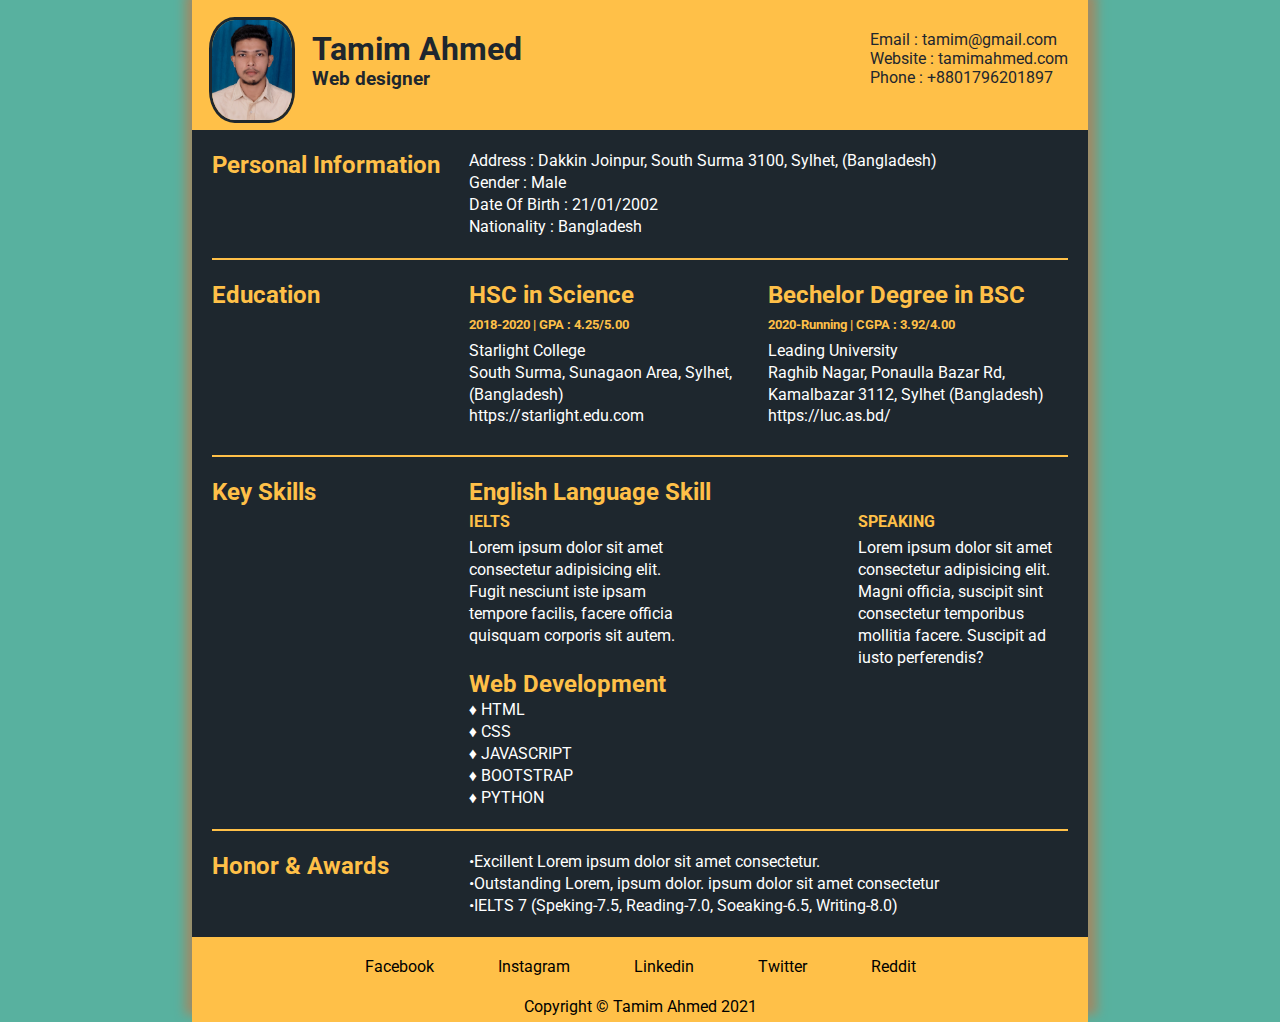
==== index.html @ bd329542 "first cv project" ====
<!DOCTYPE html>
<html lang="en">
<head>
    <meta charset="UTF-8">
    <meta http-equiv="X-UA-Compatible" content="IE=edge">
    <meta name="viewport" content="width=device-width, initial-scale=1.0">
    <title>CV - Tamim Ahmed</title>
    <link rel="stylesheet" href="style.css">
    <link rel="shortcut icon" href="images/favicon.ico" type="image/x-icon">
    <link href="https://fonts.googleapis.com/css2?family=Roboto&display=swap" rel="stylesheet">
</head>
<body>
    <div class="cv">
        <header class="header">
            <img src="images/tamim.JPG" alt="">
            <div class="bio-text">
                <h1>Tamim Ahmed</h1>
                <h3>Web designer</h3>
            </div>
            <div class="bio-contact">
                <a href="mailto:tamim@gmail.com">Email : tamim@gmail.com</a><br>
                <a href="tamimahmed.com">Website : tamimahmed.com</a><br>
                <a href="tel:+8801796201897">Phone : +8801796201897</a><br>
            </div>
            
        </header>
        <!-- header end -->

        <main>
            <div class="personal-section">
                <div class="div-left">
                    <h2>Personal Information</h2>
                </div>
                <div class="div-right">
                    <p>Address : Dakkin Joinpur, South Surma 3100, Sylhet, (Bangladesh)</p>
                    <p>Gender : Male</p>
                    <p>Date Of Birth : 21/01/2002</p>
                    <p>Nationality : Bangladesh</p>
                </div>
                <div class="clear-div"></div>  
                <hr class="common-hr">             
            </div>

            <div class="education-section">
                <div class="div-left">
                    <h2>Education</h2>
                </div>
                <div class="div-center">
                    <h2>HSC in Science</h2>
                    <h5>2018-2020 | GPA : 4.25/5.00</h5>
                    <p>Starlight College</p>
                    <p>South Surma, Sunagaon Area, Sylhet, (Bangladesh)</p>
                    <a href="#">https://starlight.edu.com</a>
                </div>
                <div class="div-eright">
                    <h2>Bechelor Degree in BSC</h2>
                    <h5>2020-Running | CGPA : 3.92/4.00</h5>
                    <p>Leading University</p>
                    <p>Raghib Nagar, Ponaulla Bazar Rd, Kamalbazar 3112, Sylhet (Bangladesh)</p>
                    <a href="#">https://luc.as.bd/</a>
                </div>
                <div class="clear-div"></div>  
                <hr class="common-hr">             
            </div>

            <div class="skill-section">
                <div class="div-left">
                    <h2>Key Skills</h2>
                </div>
                <div class="div-right">
                    <h2>English Language Skill</h2>
                    <div class="div-center">
                        <h4>IELTS</h4>
                        <p>Lorem ipsum dolor sit amet consectetur adipisicing elit. Fugit nesciunt iste ipsam tempore facilis, facere officia quisquam corporis sit autem.</p>
                    </div>
                    <div class="div-eright">
                        <h4>SPEAKING</h4>
                        <p>Lorem ipsum dolor sit amet consectetur adipisicing elit. Magni officia, suscipit sint consectetur temporibus mollitia facere. Suscipit ad iusto perferendis?</p>
                    </div>
                </div>
                
                <div class="div-right">
                    <h2>Web Development</h2>
                    <p>&#9830; HTML</p>
                    <p>&#9830; CSS</p>
                    <p>&#9830; JAVASCRIPT</p>
                    <p>&#9830; BOOTSTRAP</p>
                    <p>&#9830; PYTHON</p>
                </div>
                <div class="clear-div"></div>  
                <hr class="common-hr">             
            </div>

            <div class="honor-section">
                <div class="div-left">
                    <h2>Honor & Awards</h2>
                </div>
                <div class="div-right">
                    <p>&#8226;Excillent Lorem ipsum dolor sit amet consectetur.</p>
                    <p>&#8226;Outstanding Lorem, ipsum dolor. ipsum dolor sit amet consectetur</p>
                    <p>&#8226;IELTS 7 (Speking-7.5, Reading-7.0, Soeaking-6.5, Writing-8.0)</p>
                </div>
                <div class="clear-div"></div>               
            </div>
            
        </main>

        <footer id="bottom">
            <div class="social">   
                <a href="#">Facebook</a>
                <a href="#">Instagram</a>
                <a href="#">Linkedin</a>
                <a href="#">Twitter</a>
                <a href="#">Reddit</a>
            </div> 
            <p>Copyright &copy; Tamim Ahmed 2021</p>
        </footer>
        
    </div>
</body>
</html>
---- style.css ----
*{
    margin: 0;
    padding: 0;
}
body{
    background-color: #58B19F;
    color: white;
    font-family: 'Roboto', sans-serif;
}
.cv{
    width: 70%;
    margin: 0 auto;
    background-color: #1e272e;
    height: 1006px;
    box-shadow: 1px 1px 10px 8px #9e8b67;
}
h2, h4, h5{
    line-height: 30px;
    color: #ffc048;
    
}
p{
    line-height: 22px;
    
}
header {
    background-color: #ffc048;
    color: #1e272e;
    width: 100%;
    height: 130px;
    
}
header img{
    width: 80px;
    margin: 17px;
    float: left;
    border: 3px solid #1e272e;
    border-radius: 30%;
}
.bio-text{
    float: left;
    margin: 30px auto;
}
.bio-contact{
    float: right;
    margin: 30px 20px;

}
.bio-contact a{
    text-decoration: none;
    color: #1e272e;
}
.bio-contact a:hover{
    text-decoration: underline;
    color: red;
}
.clear-div{
    clear: both;
}
/* main start */

.personal-section{
    margin: 20px;
}
.div-left{
    width: 30%;
    float: left;

}
.div-right{
    width: 70%;
    float: right;
}
.common-hr{
    border: 1px solid #ffc048;
    margin: 20px auto;
}
.education-section{
    margin: 20px;
}
.div-center{
    width: 35%;
    float: left;
    margin-bottom: 10px;
}
.div-eright{
    width: 35%;
    float: right;
}
.div-center a, .div-eright a{
    text-decoration: none;
    color: white;
}
.div-center a:hover, .div-eright a:hover{
    text-decoration: underline;
    color: red;
}
.skill-section{
    margin: 20px;
}

.honor-section{
    margin: 20px;
}
#bottom{
    width: 100%;
    height: 85px;
    background-color: #ffc048;
    text-align: center;
}


.social a{
    display: inline-block;
    margin: 20px 30px ;
    text-decoration: none;
    color: black;

}
.social a:hover{
    text-decoration: underline;
    color: red;
}
#bottom p{
    color: black;
}
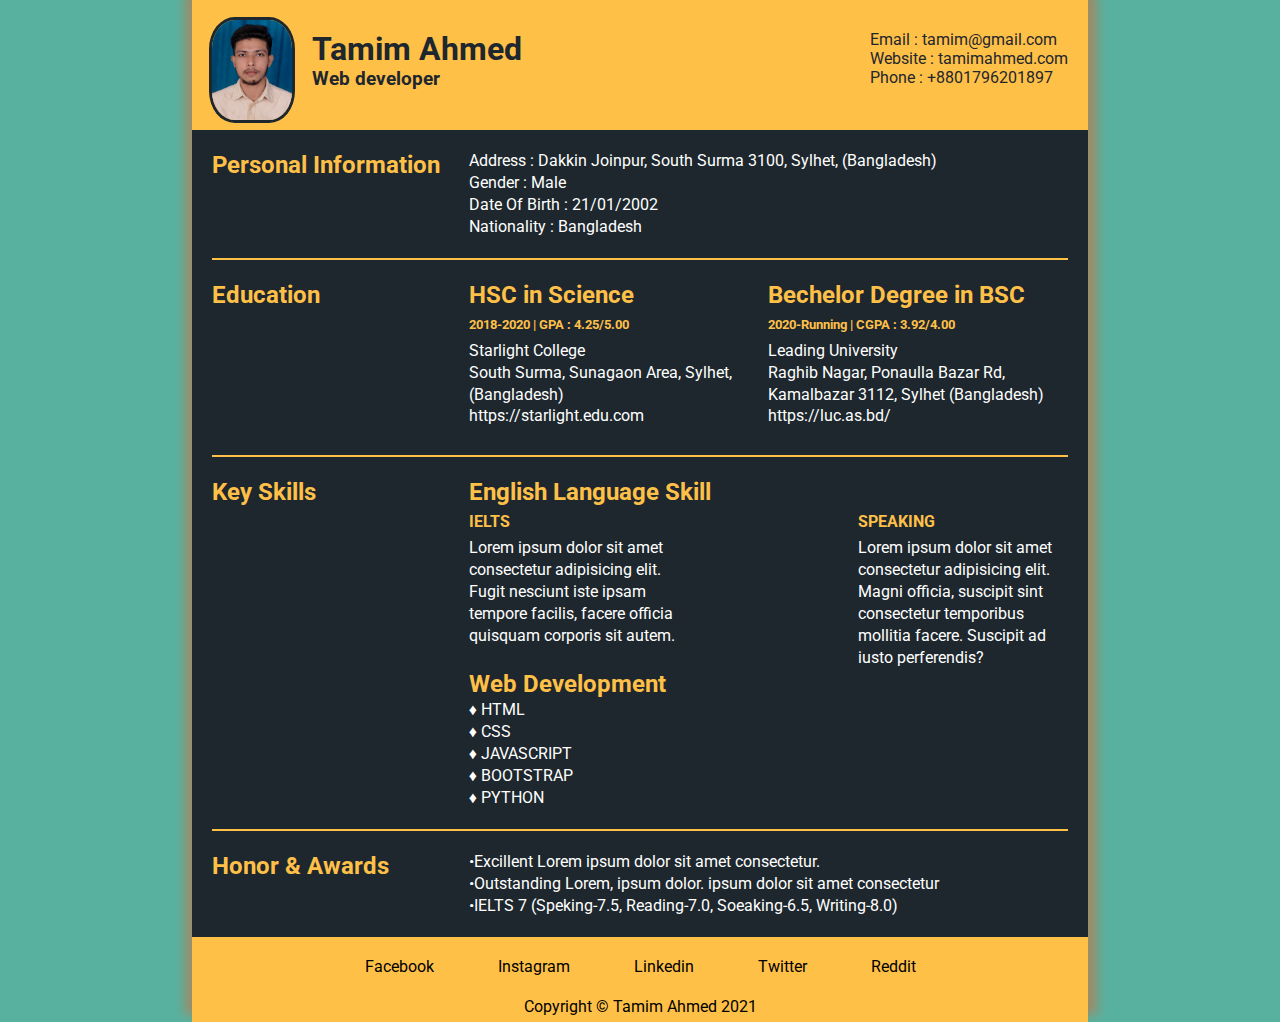
==== commit b7919a4d: "added developer" ====
--- a/index.html
+++ b/index.html
@@ -15,7 +15,7 @@
             <img src="images/tamim.JPG" alt="">
             <div class="bio-text">
                 <h1>Tamim Ahmed</h1>
-                <h3>Web designer</h3>
+                <h3>Web developer</h3>
             </div>
             <div class="bio-contact">
                 <a href="mailto:tamim@gmail.com">Email : tamim@gmail.com</a><br>
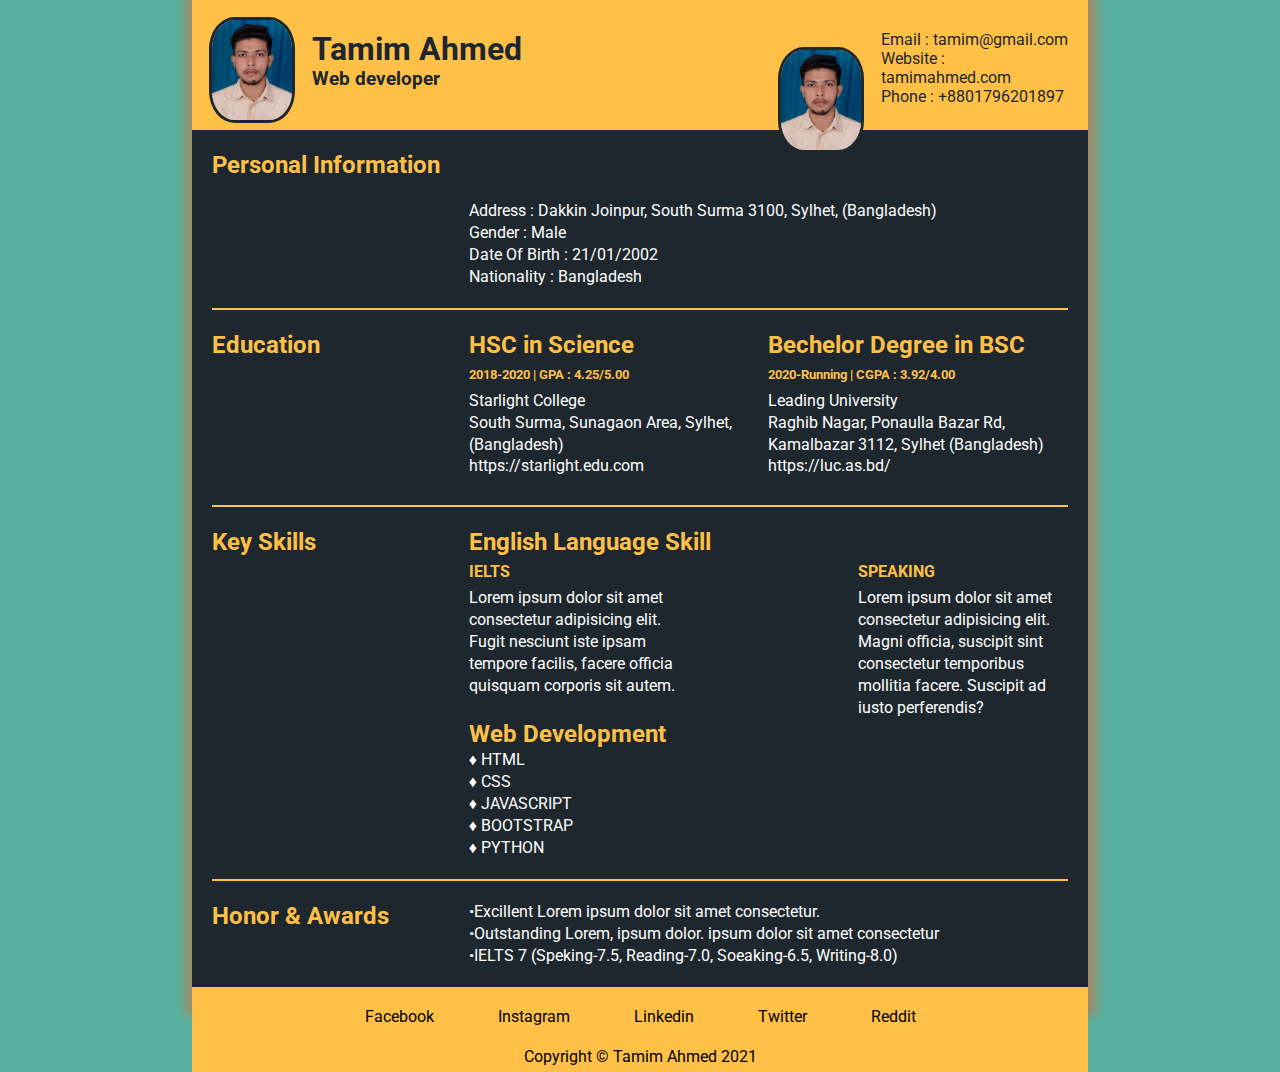
==== commit 8446b569: "extra img" ====
--- a/index.html
+++ b/index.html
@@ -18,6 +18,7 @@
                 <h3>Web developer</h3>
             </div>
             <div class="bio-contact">
+                <img src="images/tamim.JPG" alt="">
                 <a href="mailto:tamim@gmail.com">Email : tamim@gmail.com</a><br>
                 <a href="tamimahmed.com">Website : tamimahmed.com</a><br>
                 <a href="tel:+8801796201897">Phone : +8801796201897</a><br>
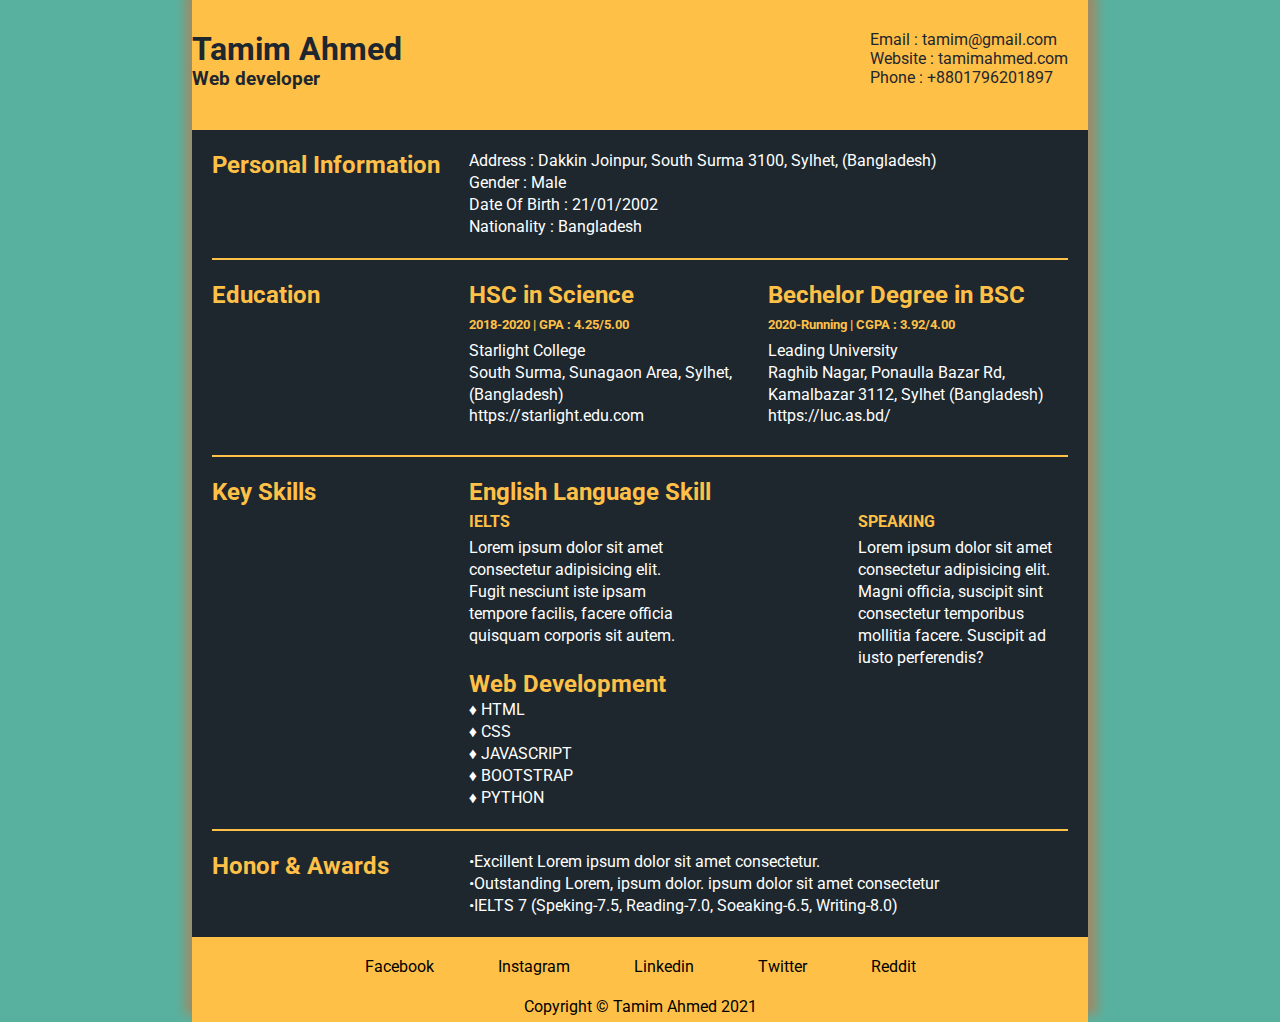
==== commit 95db6165: "fix img" ====
--- a/index.html
+++ b/index.html
@@ -12,13 +12,11 @@
 <body>
     <div class="cv">
         <header class="header">
-            <img src="images/tamim.JPG" alt="">
             <div class="bio-text">
                 <h1>Tamim Ahmed</h1>
                 <h3>Web developer</h3>
             </div>
             <div class="bio-contact">
-                <img src="images/tamim.JPG" alt="">
                 <a href="mailto:tamim@gmail.com">Email : tamim@gmail.com</a><br>
                 <a href="tamimahmed.com">Website : tamimahmed.com</a><br>
                 <a href="tel:+8801796201897">Phone : +8801796201897</a><br>
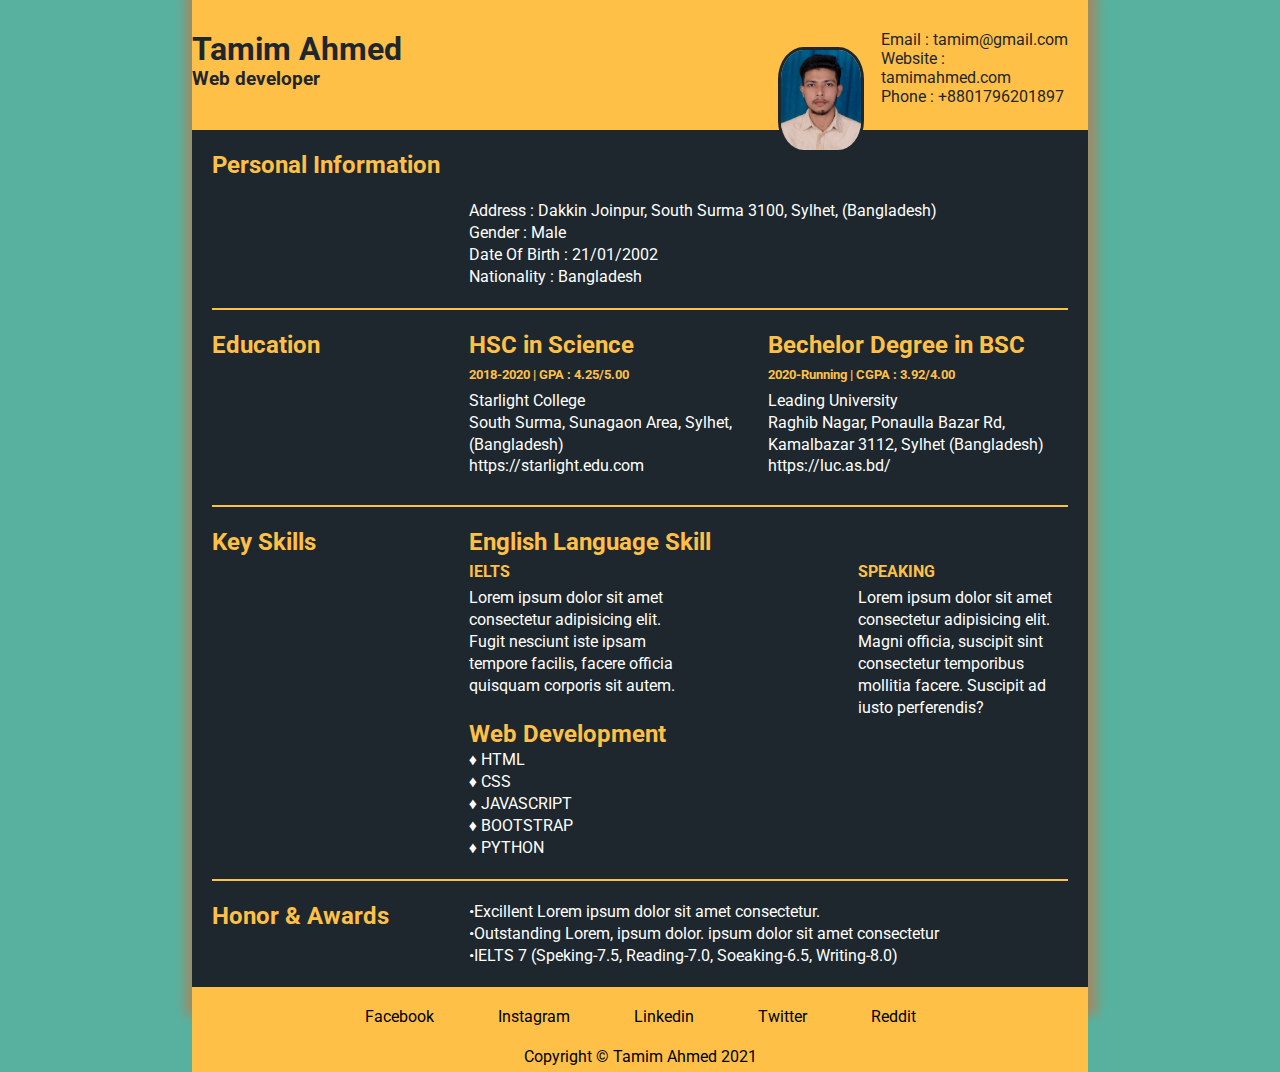
==== commit f01044bb: "Merge branch 'demo-branch'" ====
--- a/index.html
+++ b/index.html
@@ -17,6 +17,7 @@
                 <h3>Web developer</h3>
             </div>
             <div class="bio-contact">
+                <img src="images/tamim.JPG" alt="">
                 <a href="mailto:tamim@gmail.com">Email : tamim@gmail.com</a><br>
                 <a href="tamimahmed.com">Website : tamimahmed.com</a><br>
                 <a href="tel:+8801796201897">Phone : +8801796201897</a><br>
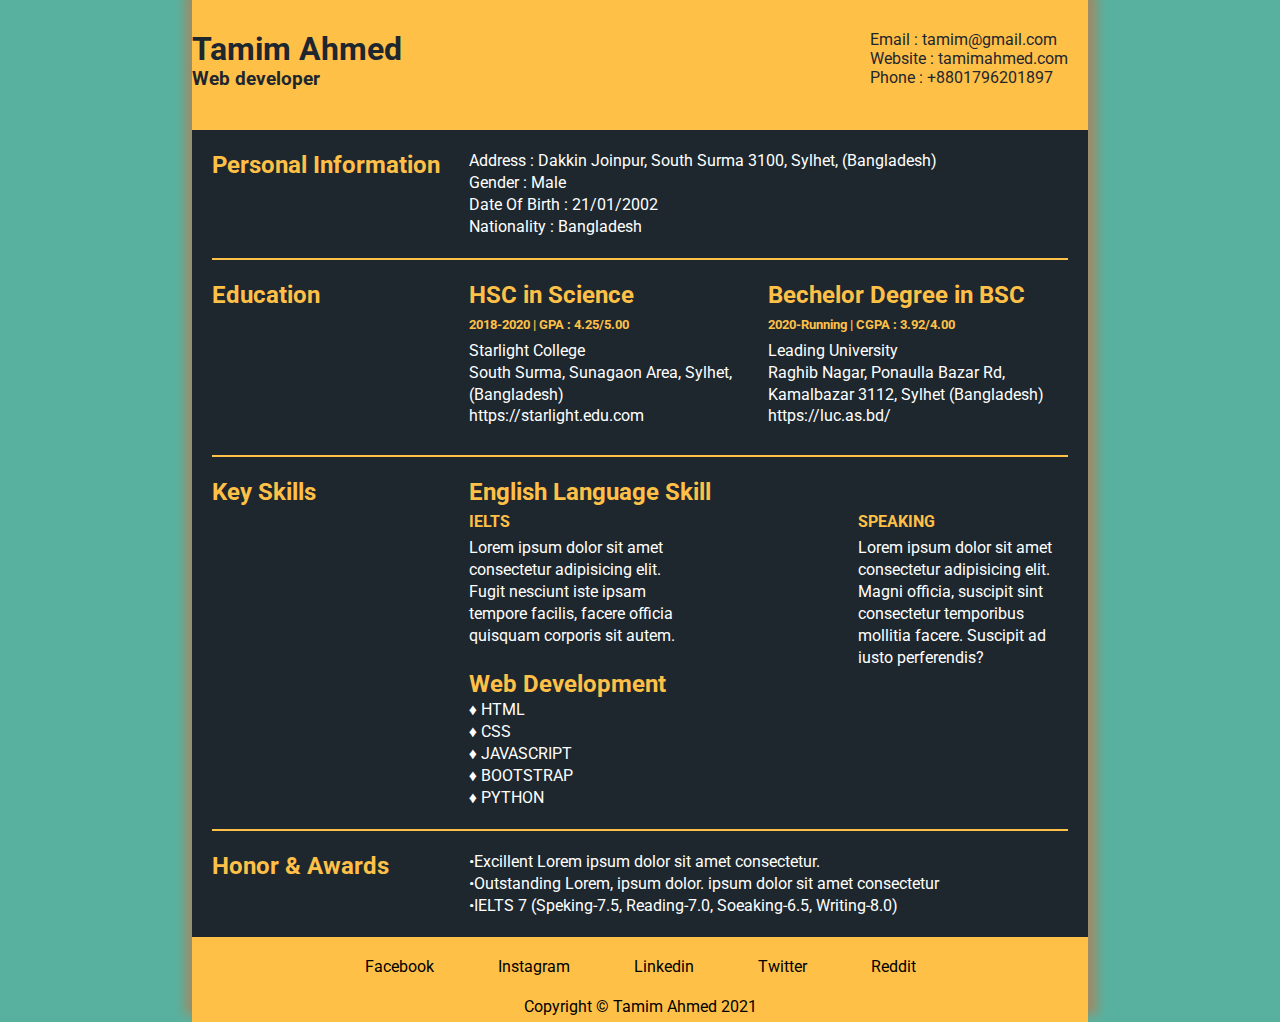
==== commit 9635d0c9: "fix2" ====
--- a/index.html
+++ b/index.html
@@ -17,7 +17,6 @@
                 <h3>Web developer</h3>
             </div>
             <div class="bio-contact">
-                <img src="images/tamim.JPG" alt="">
                 <a href="mailto:tamim@gmail.com">Email : tamim@gmail.com</a><br>
                 <a href="tamimahmed.com">Website : tamimahmed.com</a><br>
                 <a href="tel:+8801796201897">Phone : +8801796201897</a><br>
